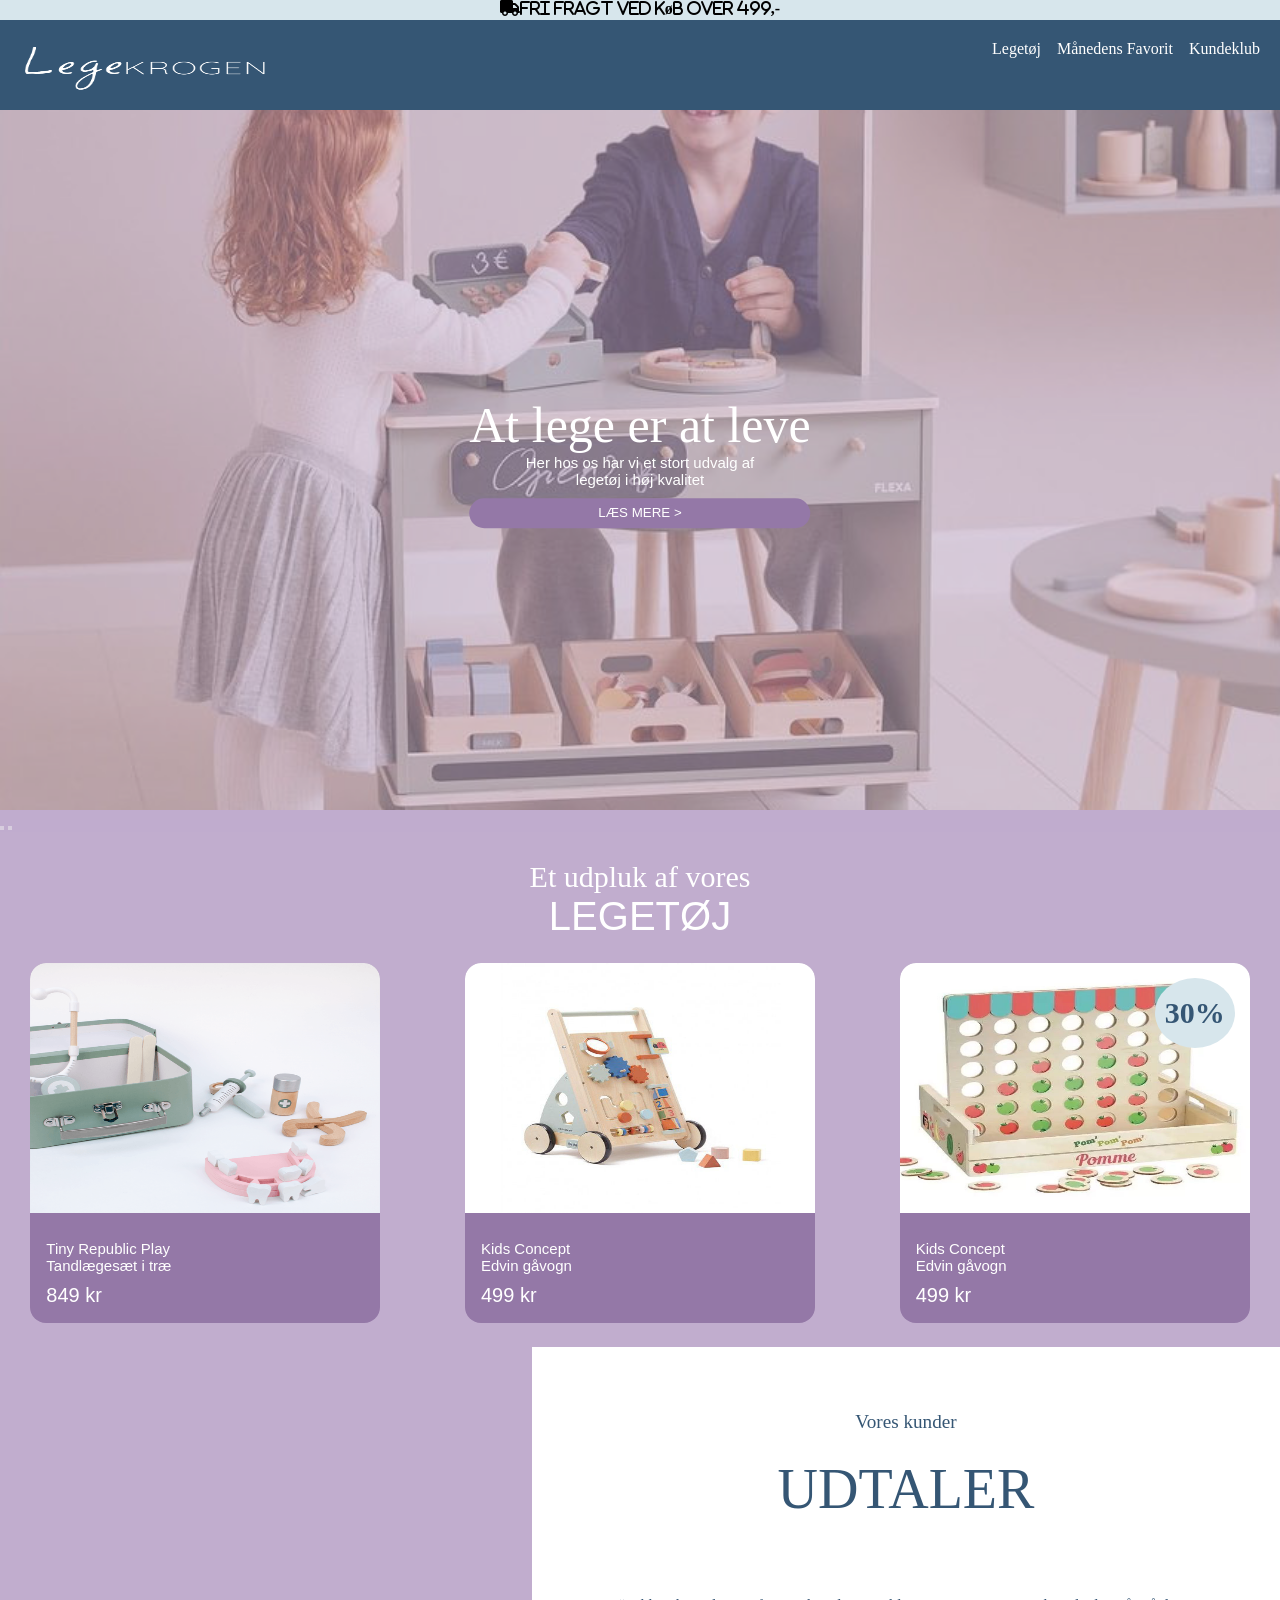
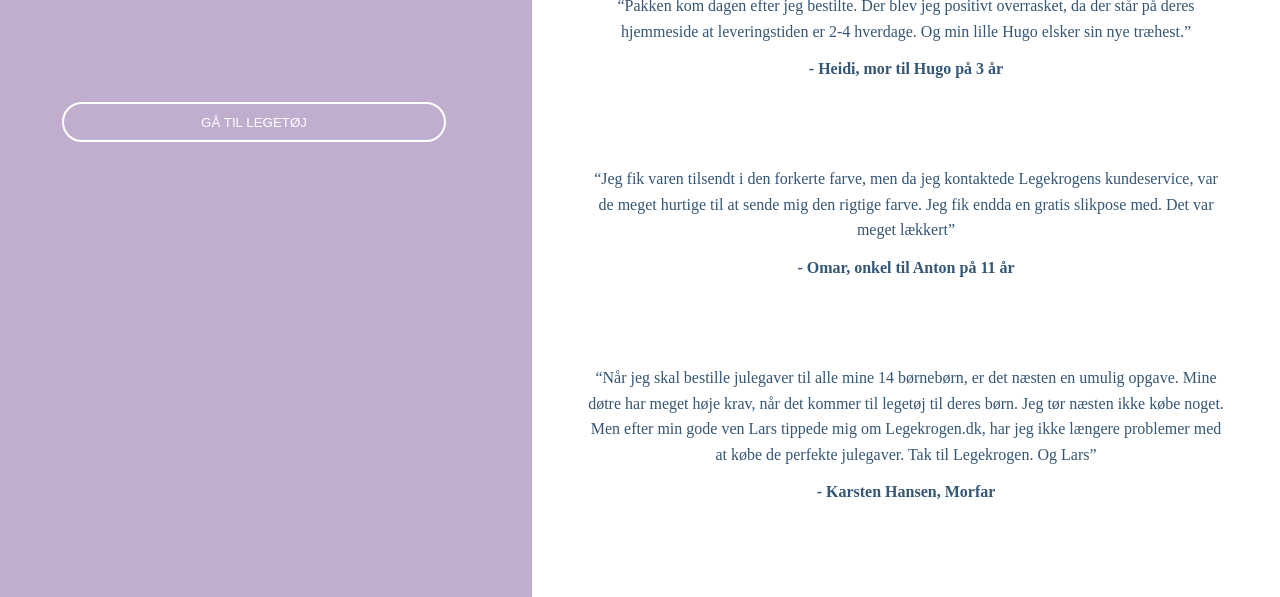
==== index.html @ 9fa15abd "1" ====
<!doctype html>
<html lang="en">
  <head>
    <meta charset="UTF-8" />
    <meta name="viewport" content="width=device-width, initial-scale=1.0" />

    <link
      rel="stylesheet"
      href="https://cdnjs.cloudflare.com/ajax/libs/font-awesome/6.7.2/css/all.min.css"
    />

    <link rel="stylesheet" href="index.css" />
    <script src="index.js" type="module"></script>

    <script src="js/komponenter/burgerMenu.js" defer></script>
    <script src="js/komponenter/slider.js" defer></script>

    <title>LegeKrogen</title>
  </head>
  <body>
    <p class="fa-solid">
      <i class="fa-solid fa-truck"></i>Fri fragt ved køb over 499,-
    </p>
    <header class="header">
      <nav class="MainNav wrapper">
        <img class="Nav-logo" src="assets/logo/legekrogen_logo.png" alt="" />

        <div class="burger">
          <div class="bar"></div>
          <div class="bar"></div>
          <div class="bar"></div>
        </div>

        <ul class="mainNav-ul">
          <li class="mainNav-item">
            <a href="linkpoint.html" class="mainNav-link">Legetøj</a>
          </li>
          <li class="mainNav-item">
            <a href="linkpoint.html" class="mainNav-link">Månedens Favorit</a>
          </li>
          <li class="mainNav-item">
            <a href="linkpoint.html" class="mainNav-link">Kundeklub</a>
          </li>
        </ul>
      </nav>
    </header>

    <section class="slider-container">
      <div class="slide active">
        <img class="sliderImg" src="assets/heros/forsiden.jpg" alt="" />
        <div class="slider-text">
          <p class="over-text">At lege er at leve</p>
          <p class="text-slider">
            Her hos os har vi et stort udvalg af <br />
            legetøj i høj kvalitet
          </p>

          <button class="slide-btn">
            <a class="slide-btn" href="linkpoint.html">LÆS MERE ></a>
          </button>
        </div>
      </div>

      <div class="slide">
        <img class="sliderImg" src="assets/heros/medlem.jpg" alt="" />
        <div class="slider-text">
          <p class="over-text">At lege er at leve</p>
          <p class="text-slider">
            Her hos os har vi et stort udvalg af <br />
            legetøj i høj kvalitet
          </p>

          <button class="slide-btn">
            <a class="slide-btn" href="linkpoint.html">LÆS MERE ></a>
          </button>
        </div>
      </div>
      <div class="slide">
        <img class="sliderImg" src="assets/heros/produkter.jpg" alt="" />
        <div class="slider-text">
          <p class="over-text">At lege er at leve</p>
          <p class="text-slider">
            Her hos os har vi et stort udvalg af <br />
            legetøj i høj kvalitet
          </p>

          <button class="slide-btn">
            <a class="slide-btn" href="linkpoint.html">LÆS MERE ></a>
          </button>
        </div>
      </div>

      <div class="slider-buttons">
        <button class="previous"></button>
        <button class="next"></button>
      </div>
    </section>

     <section class="cards multi-flex">
      <div class="overskriftCardUpper">
        <h1 class="card-headheader" >Et udpluk af vores</h1>
        <h1 class="card-head">LEGETØJ</h1>
      </div>

      <article class="card wrapper">
        <div class="card__head">
          <img
            src="assets/products/product1.jpg"
            alt=""
            class="card__img"
          />
        </div>
        <div class="card__body">
          <p class="card-overskrift">Tiny Republic Play</p>
          <p class="card-text">Tandlægesæt i træ</p>
          <p class="card-pris"> 849 kr</p>
        </div>
      </article>

      <article class="card wrapper">
        <div class="card__head">
          <img
            src="assets/products/product2.jpg"
            alt=""
            class="card__img"
          />
        </div>
        <div class="card__body">
          <p class="card-overskrift">Kids Concept</p>
          <p class="card-text">Edvin gåvogn</p>
          <p class="card-pris">499 kr</p>
        </div>
      </article>

      <article class="card wrapper">
        <div class="card__head">
          <img
            src="assets/products/product3.jpg"
            alt=""
            class="card__img"
          />
        </div>
        <div class="card__body wrapper">
          <p class="card-overskrift">Kids Concept</p>
          <p class="card-text">Edvin gåvogn</p>
          <p class="card-pris">499 kr</p>
        </div>

        <div class="circle">
            <p>30%</p>
        </div>
      </article>


      <button class="BTN-cards">
        <a href="linkpoint.html">GÅ TIL LEGETØJ</a>
      </button>


      <section class="udtagelser-container">
        <h3>Vores kunder</h3>
        <h1>UDTALER</h1>

       <div class="udtagelser">
            <p>“Pakken kom dagen efter jeg bestilte. Der blev jeg positivt overrasket, 
                da der står på deres hjemmeside at leveringstiden er 2-4 hverdage. 
                Og min lille Hugo elsker sin nye træhest.”</p>
                <p>- Heidi, mor til Hugo på 3 år</p>
       </div>


        
 <div class="udtagelser">
            <p>“Jeg fik varen tilsendt i den forkerte farve, men da jeg kontaktede Legekrogens kundeservice, 
                var de meget hurtige til at sende mig den rigtige farve. Jeg fik endda en gratis slikpose med. 
                Det var meget lækkert”</p>
                <p>- Omar, onkel til Anton på 11 år</p>
    
 </div>

        
     <div class="udtagelser">
            <p>“Når jeg skal bestille julegaver til alle mine 14 børnebørn, er det næsten en umulig opgave. 
                Mine døtre har meget høje krav, når det kommer til legetøj til deres børn. Jeg tør næsten ikke købe 
                noget. Men efter min gode ven Lars tippede mig om Legekrogen.dk, har jeg ikke længere problemer med at 
                købe de perfekte julegaver. Tak til Legekrogen. Og Lars”</p>
                <p>- Karsten Hansen, Morfar</p>
     </div>



      </section>




  </body>
</html>
---- index.css ----
@import url(css/style.css);

@import url(css/Layout/burgermenu.css);
@import url(css/Layout/slider.css);
@import url(css/Layout/cards.css);
@import url(css/Layout/udtageler.css);
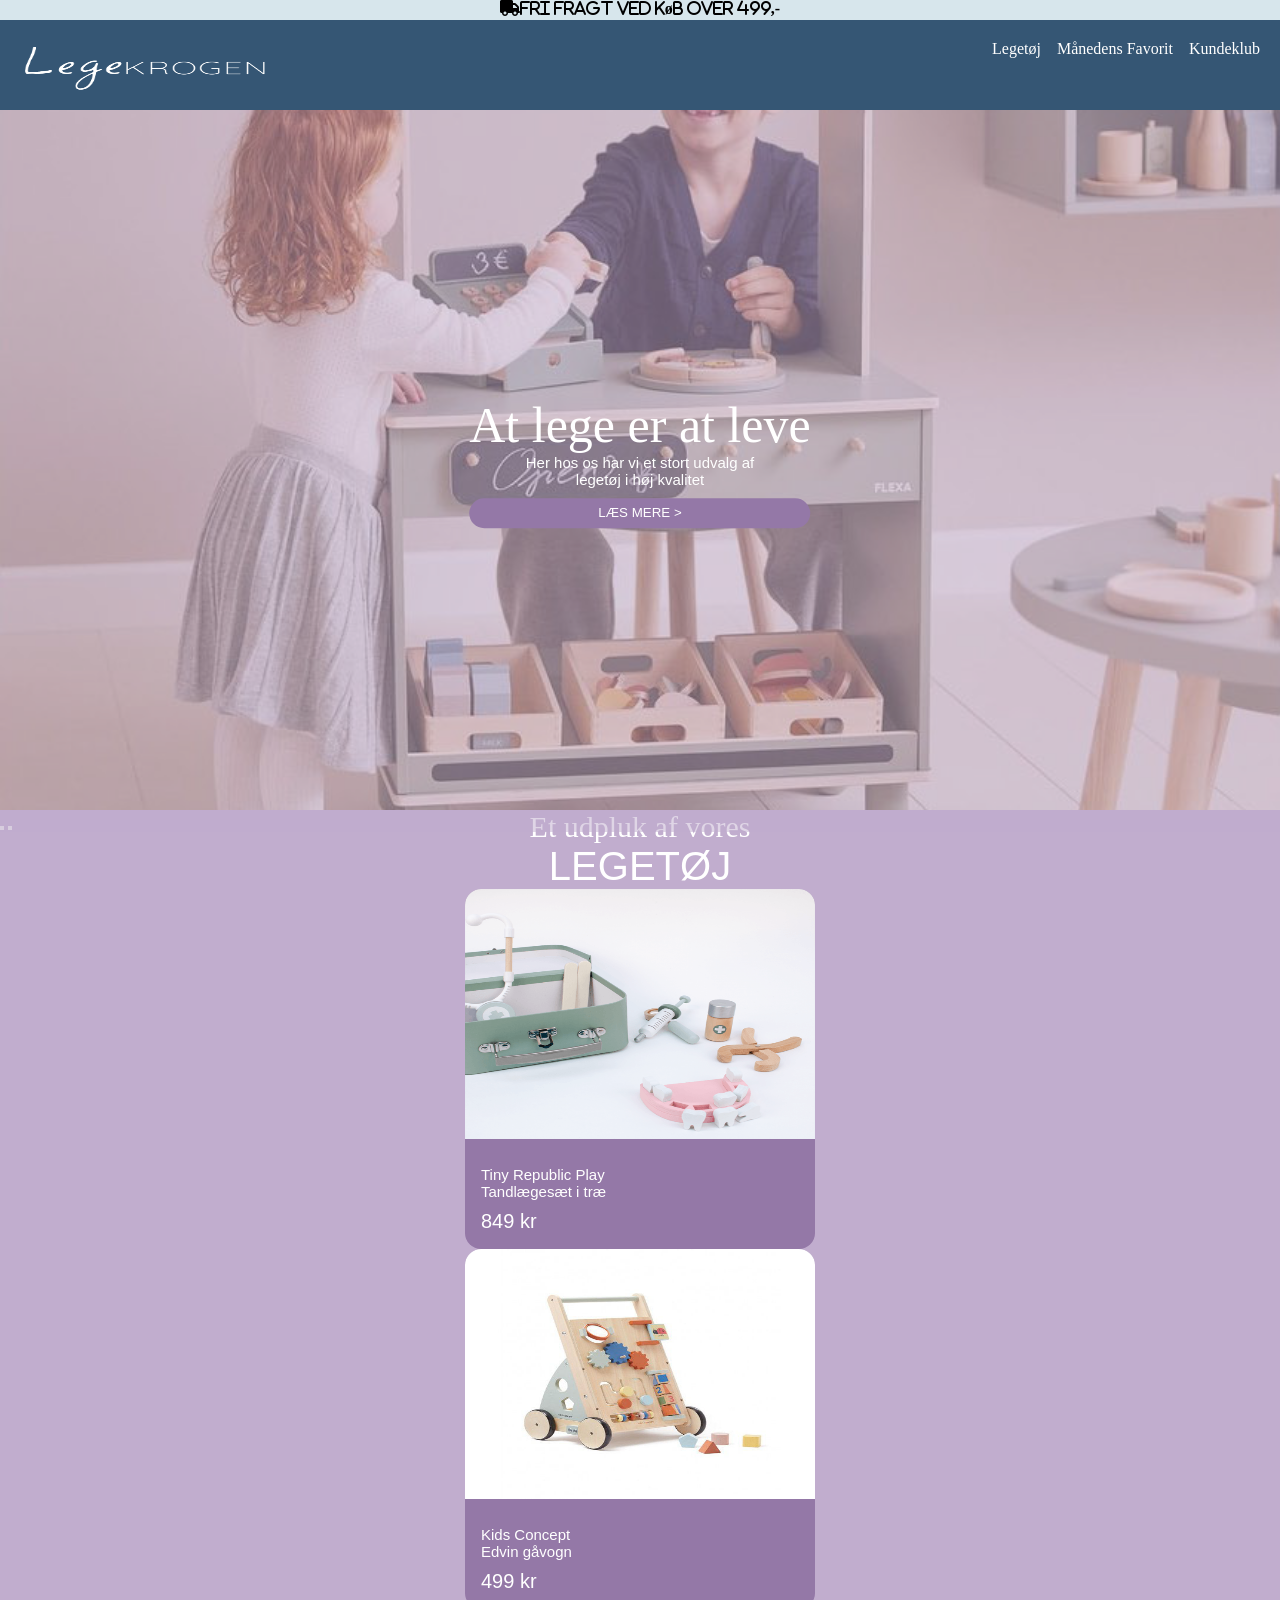
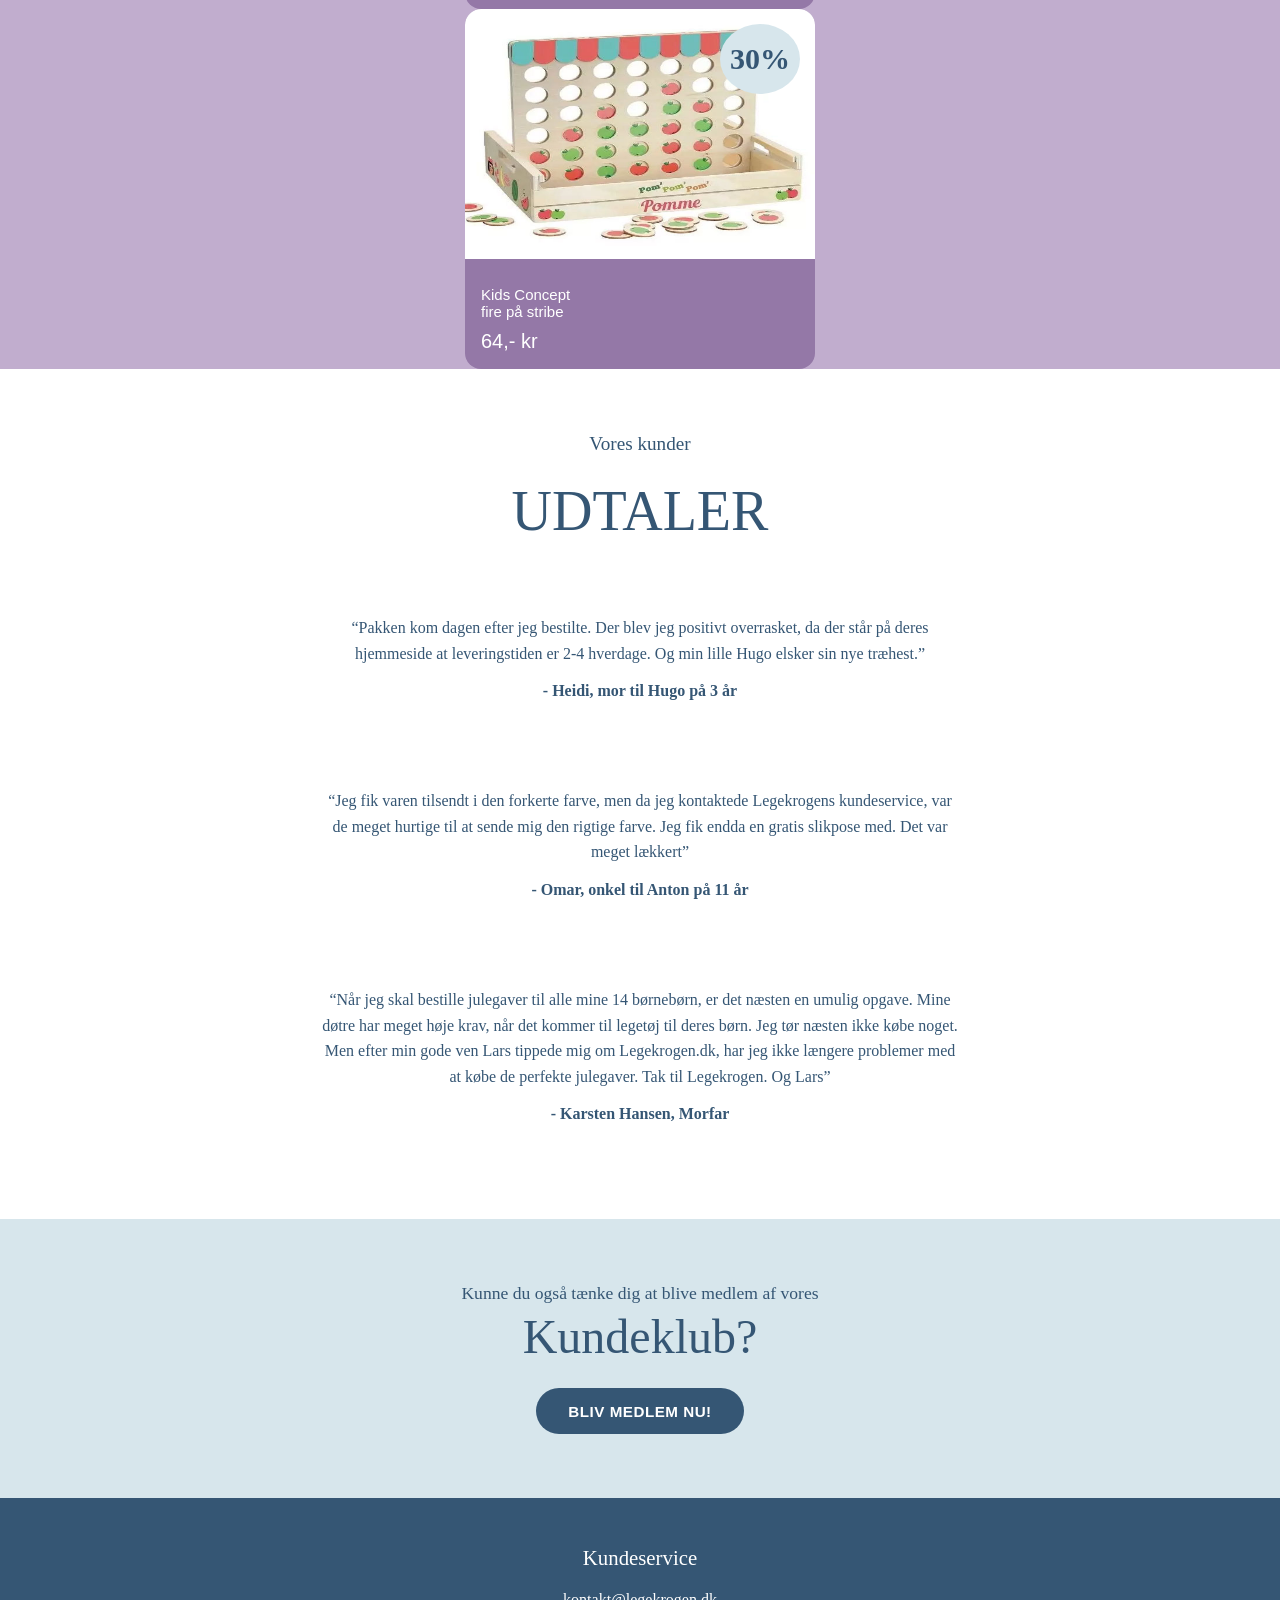
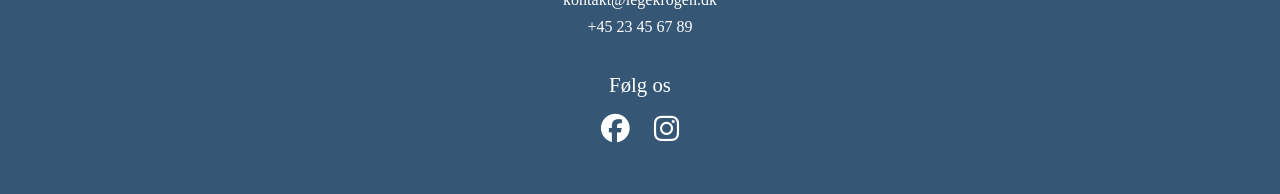
==== commit b18f6049: "2" ====
--- a/index.html
+++ b/index.html
@@ -96,13 +96,13 @@
       </div>
     </section>
 
-     <section class="cards multi-flex">
+     <section class="cards">
       <div class="overskriftCardUpper">
         <h1 class="card-headheader" >Et udpluk af vores</h1>
         <h1 class="card-head">LEGETØJ</h1>
       </div>
 
-      <article class="card wrapper">
+      <article class="card">
         <div class="card__head">
           <img
             src="assets/products/product1.jpg"
@@ -117,7 +117,7 @@
         </div>
       </article>
 
-      <article class="card wrapper">
+      <article class="card">
         <div class="card__head">
           <img
             src="assets/products/product2.jpg"
@@ -132,7 +132,7 @@
         </div>
       </article>
 
-      <article class="card wrapper">
+      <article class="card">
         <div class="card__head">
           <img
             src="assets/products/product3.jpg"
@@ -140,10 +140,10 @@
             class="card__img"
           />
         </div>
-        <div class="card__body wrapper">
+        <div class="card__body">
           <p class="card-overskrift">Kids Concept</p>
-          <p class="card-text">Edvin gåvogn</p>
-          <p class="card-pris">499 kr</p>
+          <p class="card-text">fire på stribe</p>
+          <p class="card-pris">64,- kr</p>
         </div>
 
         <div class="circle">
@@ -152,9 +152,6 @@
       </article>
 
 
-      <button class="BTN-cards">
-        <a href="linkpoint.html">GÅ TIL LEGETØJ</a>
-      </button>
 
 
       <section class="udtagelser-container">
@@ -163,35 +160,63 @@
 
        <div class="udtagelser">
             <p>“Pakken kom dagen efter jeg bestilte. Der blev jeg positivt overrasket, 
-                da der står på deres hjemmeside at leveringstiden er 2-4 hverdage. 
-                Og min lille Hugo elsker sin nye træhest.”</p>
-                <p>- Heidi, mor til Hugo på 3 år</p>
+            da der står på deres hjemmeside at leveringstiden er 2-4 hverdage. 
+            Og min lille Hugo elsker sin nye træhest.”</p>
+            <p>- Heidi, mor til Hugo på 3 år</p>
        </div>
 
 
         
- <div class="udtagelser">
+        <div class="udtagelser">
             <p>“Jeg fik varen tilsendt i den forkerte farve, men da jeg kontaktede Legekrogens kundeservice, 
                 var de meget hurtige til at sende mig den rigtige farve. Jeg fik endda en gratis slikpose med. 
-                Det var meget lækkert”</p>
-                <p>- Omar, onkel til Anton på 11 år</p>
-    
- </div>
+                 Det var meget lækkert”</p>
+            <p>- Omar, onkel til Anton på 11 år</p>
+        </div>
 
         
      <div class="udtagelser">
-            <p>“Når jeg skal bestille julegaver til alle mine 14 børnebørn, er det næsten en umulig opgave. 
+        <p>“Når jeg skal bestille julegaver til alle mine 14 børnebørn, er det næsten en umulig opgave. 
                 Mine døtre har meget høje krav, når det kommer til legetøj til deres børn. Jeg tør næsten ikke købe 
                 noget. Men efter min gode ven Lars tippede mig om Legekrogen.dk, har jeg ikke længere problemer med at 
                 købe de perfekte julegaver. Tak til Legekrogen. Og Lars”</p>
-                <p>- Karsten Hansen, Morfar</p>
+         <p>- Karsten Hansen, Morfar</p>
      </div>
 
-
-
       </section>
 
 
+
+      <section class="kundeklub-container">
+        <p>Kunne du også tænke dig at blive medlem af vores</p>
+        <h3>Kundeklub?</h3>
+
+        <button class="kundeclub-BTN"><a href="#">BLIV MEDLEM NU!</a></button>
+
+
+      </section>
+
+
+             <footer class="footer-conatiner">
+          <div class="inner-container">
+        
+            <div class="footer-left">
+                <h3>Kundeservice</h3>
+                <p> kontakt@legekrogen.dk</p>
+                <p>+45 23 45 67 89</p>
+            </div>
+    
+            <div class="footer-center">
+                <h2>Følg os</h2>
+    
+                <div class="socials">
+                    <a href="#"><i><div class="fa-brands fa-facebook"></div></i></a>
+                    <a href="#"><i><div class="fa-brands fa-instagram"></div></i></a>
+                </div> 
+            </div>
+    
+    </div>
+    </footer> 
 
 
   </body>
--- a/index.css
+++ b/index.css
@@ -4,4 +4,6 @@
 @import url(css/Layout/burgermenu.css);
 @import url(css/Layout/slider.css);
 @import url(css/Layout/cards.css);
-@import url(css/Layout/udtageler.css);+@import url(css/Layout/udtageler.css);
+@import url(css/Layout/kundeklub.css);
+@import url(css/Layout/footer.css);
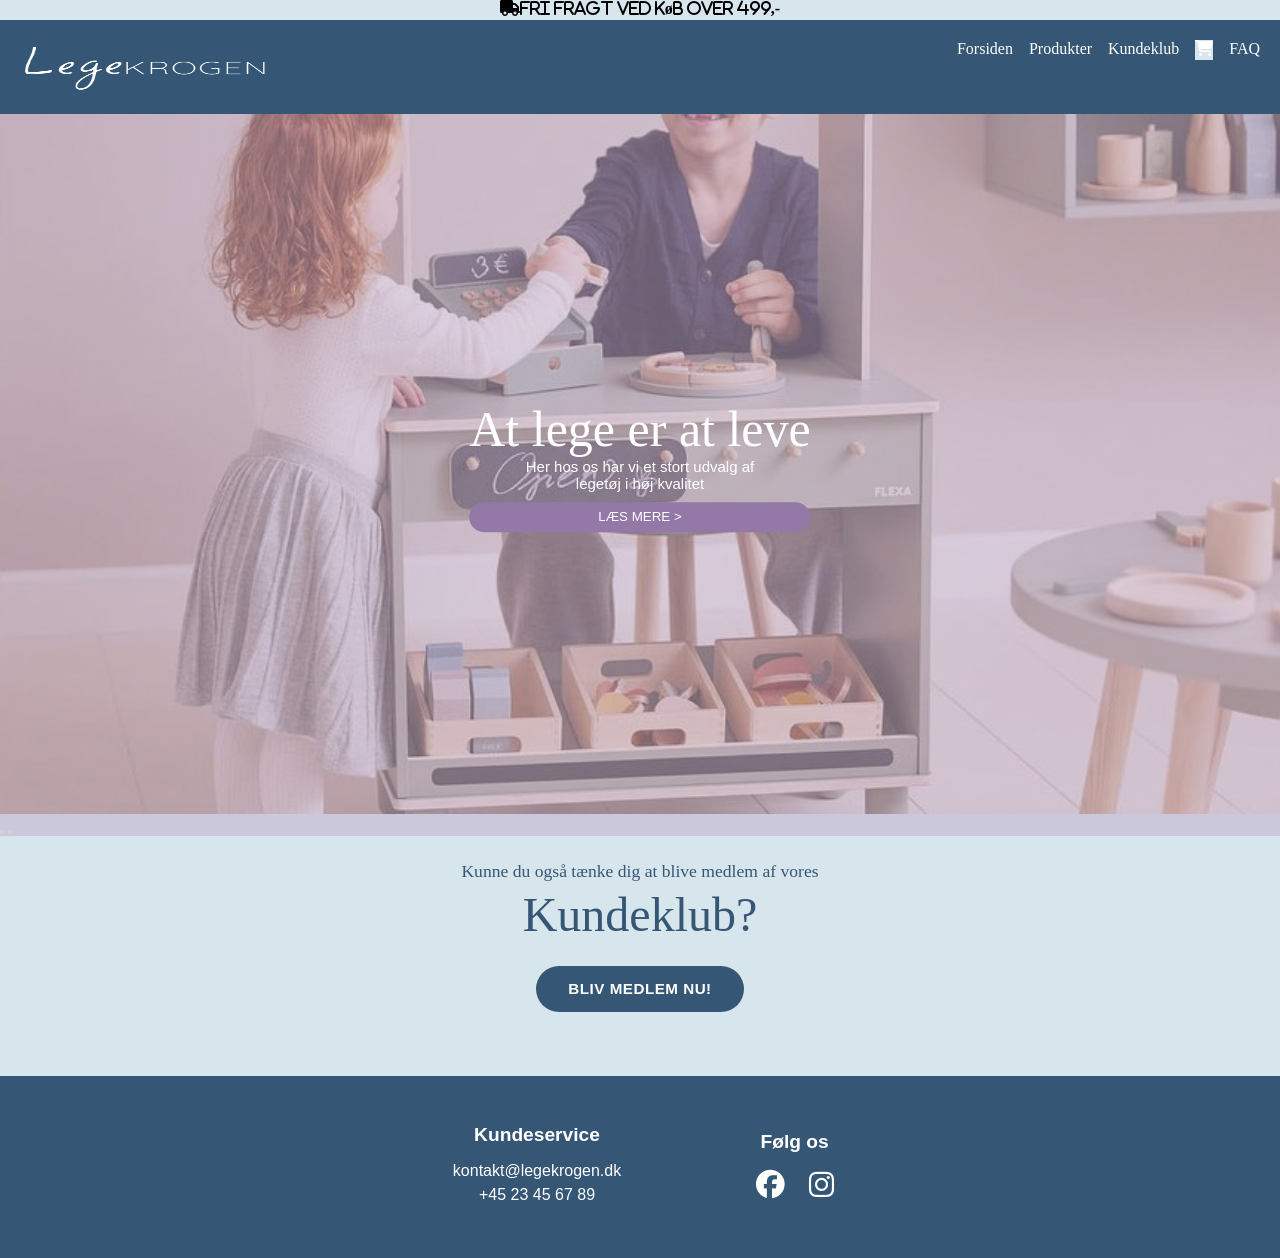
==== commit c889806d: "product" ====
--- a/index.html
+++ b/index.html
@@ -12,7 +12,7 @@
     <link rel="stylesheet" href="index.css" />
     <script src="index.js" type="module"></script>
 
-    <script src="js/komponenter/burgerMenu.js" defer></script>
+    <!-- <script src="js/komponenter/burgerMenu.js" defer></script> -->
     <script src="js/komponenter/slider.js" defer></script>
 
     <title>LegeKrogen</title>
@@ -21,29 +21,7 @@
     <p class="fa-solid">
       <i class="fa-solid fa-truck"></i>Fri fragt ved køb over 499,-
     </p>
-    <header class="header">
-      <nav class="MainNav wrapper">
-        <img class="Nav-logo" src="assets/logo/legekrogen_logo.png" alt="" />
-
-        <div class="burger">
-          <div class="bar"></div>
-          <div class="bar"></div>
-          <div class="bar"></div>
-        </div>
-
-        <ul class="mainNav-ul">
-          <li class="mainNav-item">
-            <a href="linkpoint.html" class="mainNav-link">Legetøj</a>
-          </li>
-          <li class="mainNav-item">
-            <a href="linkpoint.html" class="mainNav-link">Månedens Favorit</a>
-          </li>
-          <li class="mainNav-item">
-            <a href="linkpoint.html" class="mainNav-link">Kundeklub</a>
-          </li>
-        </ul>
-      </nav>
-    </header>
+    <header class="header"></header>
 
     <section class="slider-container">
       <div class="slide active">
@@ -56,7 +34,7 @@
           </p>
 
           <button class="slide-btn">
-            <a class="slide-btn" href="linkpoint.html">LÆS MERE ></a>
+            <a class="slide-btn" href="pr">LÆS MERE ></a>
           </button>
         </div>
       </div>
@@ -71,7 +49,7 @@
           </p>
 
           <button class="slide-btn">
-            <a class="slide-btn" href="linkpoint.html">LÆS MERE ></a>
+            <a class="slide-btn" href="products.html">LÆS MERE ></a>
           </button>
         </div>
       </div>
@@ -85,7 +63,7 @@
           </p>
 
           <button class="slide-btn">
-            <a class="slide-btn" href="linkpoint.html">LÆS MERE ></a>
+            <a class="slide-btn" href="products.html">LÆS MERE ></a>
           </button>
         </div>
       </div>
@@ -96,128 +74,29 @@
       </div>
     </section>
 
-     <section class="cards">
+    <section class="cards">
       <div class="overskriftCardUpper">
-        <h1 class="card-headheader" >Et udpluk af vores</h1>
+        <h1 class="card-headheader">Et udpluk af vores</h1>
         <h1 class="card-head">LEGETØJ</h1>
       </div>
 
-      <article class="card">
-        <div class="card__head">
-          <img
-            src="assets/products/product1.jpg"
-            alt=""
-            class="card__img"
-          />
-        </div>
-        <div class="card__body">
-          <p class="card-overskrift">Tiny Republic Play</p>
-          <p class="card-text">Tandlægesæt i træ</p>
-          <p class="card-pris"> 849 kr</p>
-        </div>
-      </article>
+      <div class="recommended-products-list"></div>
+    </section>
 
-      <article class="card">
-        <div class="card__head">
-          <img
-            src="assets/products/product2.jpg"
-            alt=""
-            class="card__img"
-          />
-        </div>
-        <div class="card__body">
-          <p class="card-overskrift">Kids Concept</p>
-          <p class="card-text">Edvin gåvogn</p>
-          <p class="card-pris">499 kr</p>
-        </div>
-      </article>
+    <section class="udtagelser-container">
+      <h3>Vores kunder</h3>
+      <h1>UDTALER</h1>
 
-      <article class="card">
-        <div class="card__head">
-          <img
-            src="assets/products/product3.jpg"
-            alt=""
-            class="card__img"
-          />
-        </div>
-        <div class="card__body">
-          <p class="card-overskrift">Kids Concept</p>
-          <p class="card-text">fire på stribe</p>
-          <p class="card-pris">64,- kr</p>
-        </div>
+      <div class="udtagelser"></div>
+    </section>
 
-        <div class="circle">
-            <p>30%</p>
-        </div>
-      </article>
+    <section class="kundeklub-container">
+      <!--  <p>Kunne du også tænke dig at blive medlem af vores</p>
+      <h3>Kundeklub?</h3>
 
+      <button class="kundeclub-BTN"><a href="#">BLIV MEDLEM NU!</a></button> -->
+    </section>
 
-
-
-      <section class="udtagelser-container">
-        <h3>Vores kunder</h3>
-        <h1>UDTALER</h1>
-
-       <div class="udtagelser">
-            <p>“Pakken kom dagen efter jeg bestilte. Der blev jeg positivt overrasket, 
-            da der står på deres hjemmeside at leveringstiden er 2-4 hverdage. 
-            Og min lille Hugo elsker sin nye træhest.”</p>
-            <p>- Heidi, mor til Hugo på 3 år</p>
-       </div>
-
-
-        
-        <div class="udtagelser">
-            <p>“Jeg fik varen tilsendt i den forkerte farve, men da jeg kontaktede Legekrogens kundeservice, 
-                var de meget hurtige til at sende mig den rigtige farve. Jeg fik endda en gratis slikpose med. 
-                 Det var meget lækkert”</p>
-            <p>- Omar, onkel til Anton på 11 år</p>
-        </div>
-
-        
-     <div class="udtagelser">
-        <p>“Når jeg skal bestille julegaver til alle mine 14 børnebørn, er det næsten en umulig opgave. 
-                Mine døtre har meget høje krav, når det kommer til legetøj til deres børn. Jeg tør næsten ikke købe 
-                noget. Men efter min gode ven Lars tippede mig om Legekrogen.dk, har jeg ikke længere problemer med at 
-                købe de perfekte julegaver. Tak til Legekrogen. Og Lars”</p>
-         <p>- Karsten Hansen, Morfar</p>
-     </div>
-
-      </section>
-
-
-
-      <section class="kundeklub-container">
-        <p>Kunne du også tænke dig at blive medlem af vores</p>
-        <h3>Kundeklub?</h3>
-
-        <button class="kundeclub-BTN"><a href="#">BLIV MEDLEM NU!</a></button>
-
-
-      </section>
-
-
-             <footer class="footer-conatiner">
-          <div class="inner-container">
-        
-            <div class="footer-left">
-                <h3>Kundeservice</h3>
-                <p> kontakt@legekrogen.dk</p>
-                <p>+45 23 45 67 89</p>
-            </div>
-    
-            <div class="footer-center">
-                <h2>Følg os</h2>
-    
-                <div class="socials">
-                    <a href="#"><i><div class="fa-brands fa-facebook"></div></i></a>
-                    <a href="#"><i><div class="fa-brands fa-instagram"></div></i></a>
-                </div> 
-            </div>
-    
-    </div>
-    </footer> 
-
-
+    <footer class="footer-container"></footer>
   </body>
 </html>
--- a/index.css
+++ b/index.css
@@ -6,4 +6,7 @@
 @import url(css/Layout/cards.css);
 @import url(css/Layout/udtageler.css);
 @import url(css/Layout/kundeklub.css);
-@import url(css/Layout/footer.css);+@import url(css/Layout/footer.css);
+@import url(css/Layout/faq.css);
+@import url(css/Layout/kurv.css);
+@import url(css/Layout/forsiden.css);
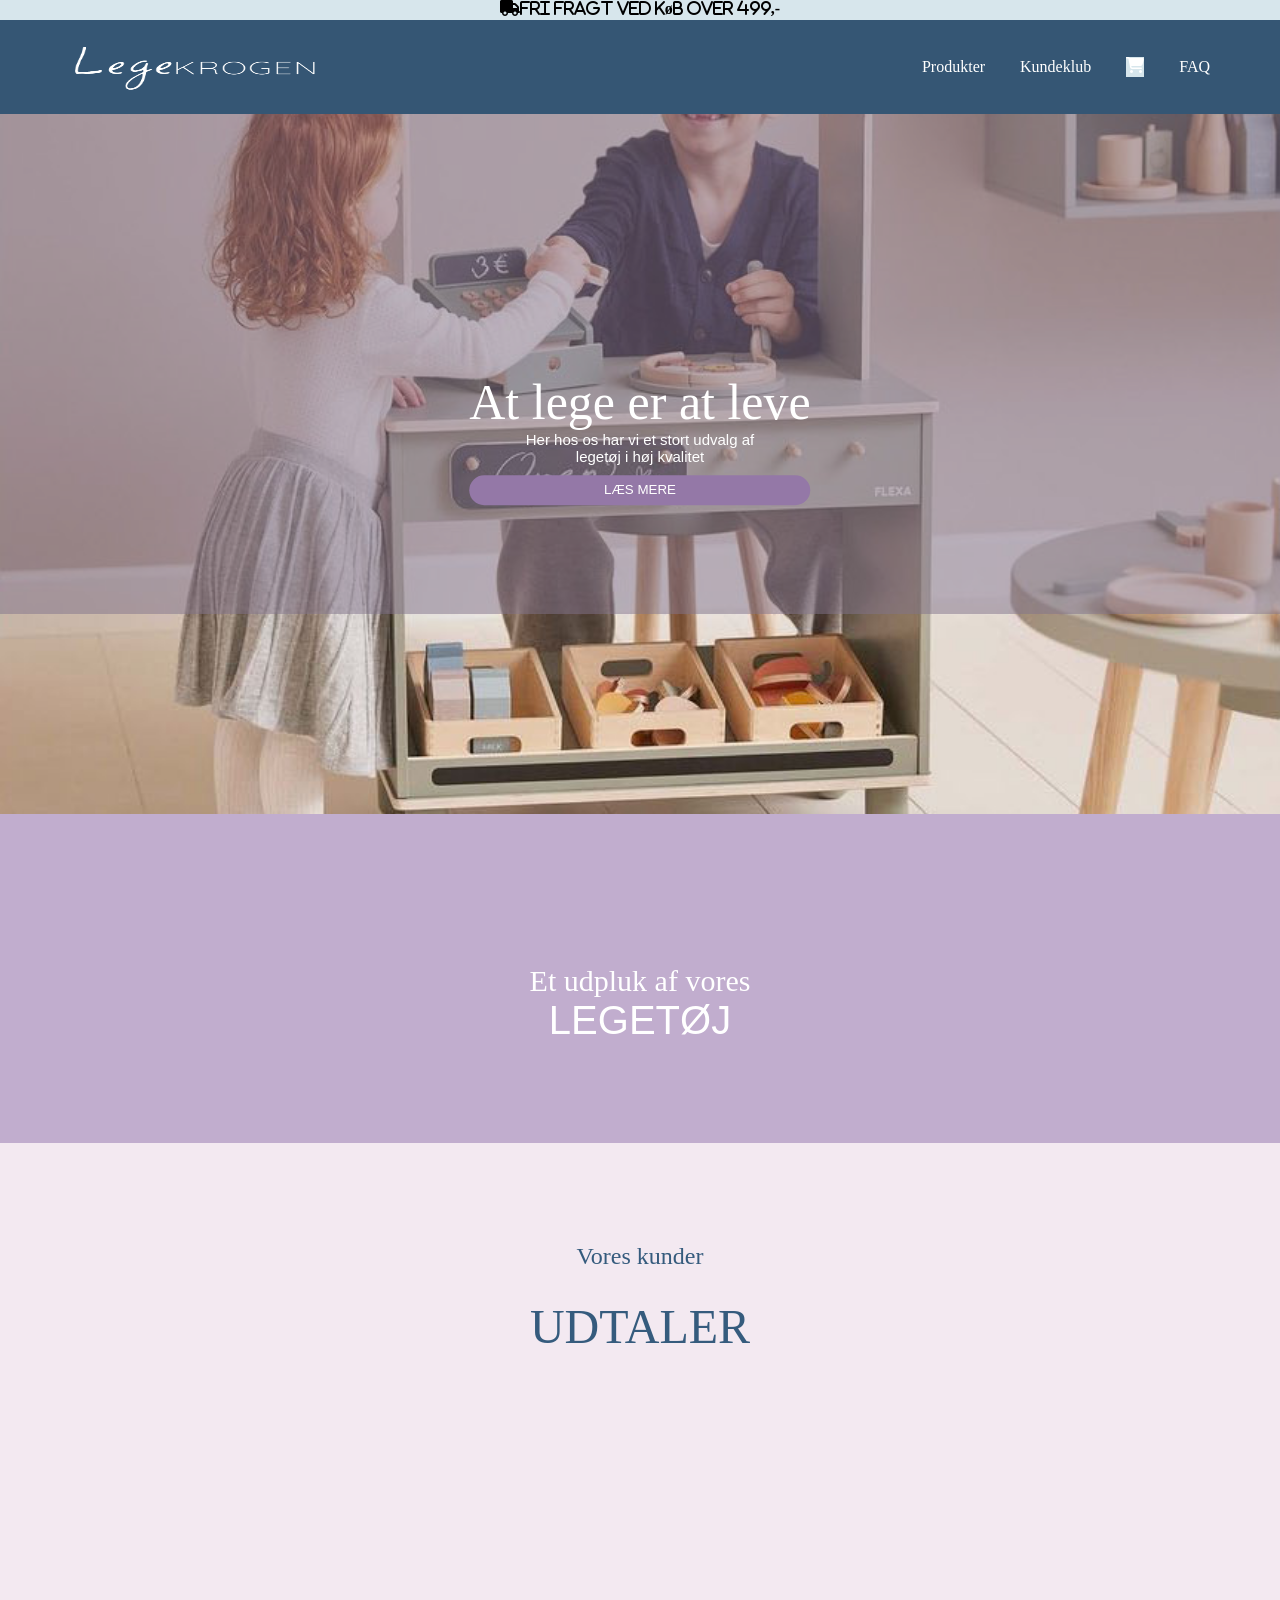
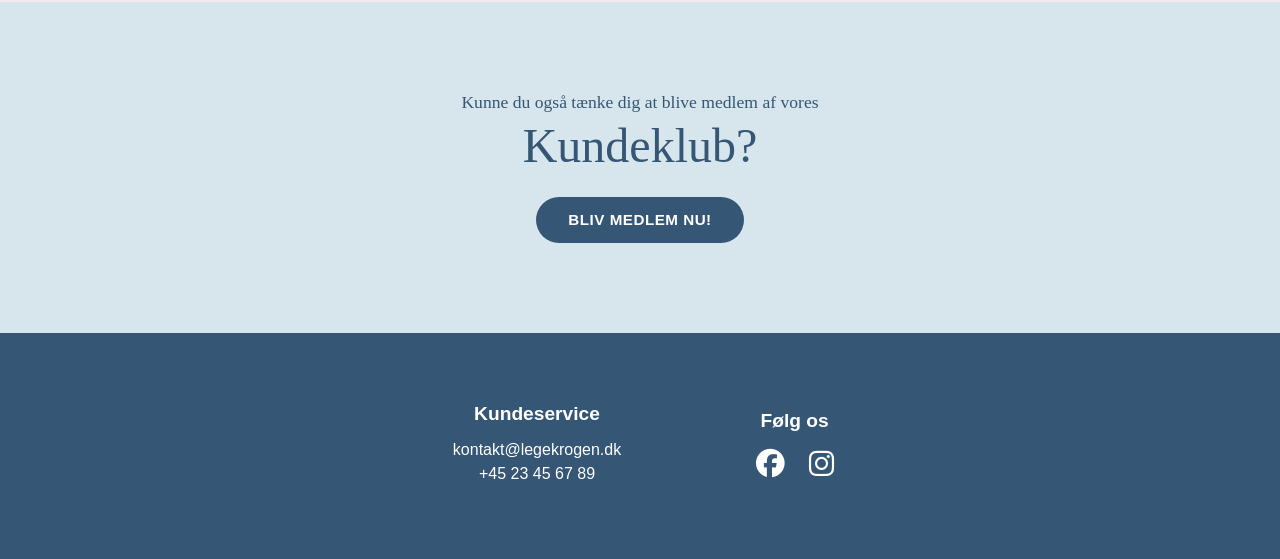
==== commit 747e50cf: "66" ====
--- a/index.html
+++ b/index.html
@@ -34,7 +34,7 @@
           </p>
 
           <button class="slide-btn">
-            <a class="slide-btn" href="pr">LÆS MERE ></a>
+            <a class="slide-btn" href="pr">LÆS MERE</a>
           </button>
         </div>
       </div>
@@ -49,7 +49,7 @@
           </p>
 
           <button class="slide-btn">
-            <a class="slide-btn" href="products.html">LÆS MERE ></a>
+            <a class="slide-btn" href="products.html">LÆS MERE</a>
           </button>
         </div>
       </div>
@@ -63,7 +63,7 @@
           </p>
 
           <button class="slide-btn">
-            <a class="slide-btn" href="products.html">LÆS MERE ></a>
+            <a class="slide-btn" href="products.html">LÆS MERE</a>
           </button>
         </div>
       </div>
@@ -91,10 +91,7 @@
     </section>
 
     <section class="kundeklub-container">
-      <!--  <p>Kunne du også tænke dig at blive medlem af vores</p>
-      <h3>Kundeklub?</h3>
-
-      <button class="kundeclub-BTN"><a href="#">BLIV MEDLEM NU!</a></button> -->
+     
     </section>
 
     <footer class="footer-container"></footer>
--- a/index.css
+++ b/index.css
@@ -9,4 +9,227 @@
 @import url(css/Layout/footer.css);
 @import url(css/Layout/faq.css);
 @import url(css/Layout/kurv.css);
-@import url(css/Layout/forsiden.css);+@import url(css/Layout/forsiden.css);
+
+
+
+
+/* =========================================
+   RESPONSIVE - COMPUTER
+   ========================================= */
+
+@media (min-width: 1024px) {
+
+  /* -------------------------
+     GENERELT
+     ------------------------- */
+
+  body {
+    overflow-x: hidden;
+  }
+
+  .wrapper {
+    max-width: 1200px;
+    margin: 0 auto;
+  }
+
+
+  /* -------------------------
+     HEADER
+     ------------------------- */
+
+  .MainNav {
+    max-width: 1200px;
+    margin: 0 auto;
+    padding: 0 30px;
+  }
+
+  .mainNav-ul {
+    display: flex;
+    align-items: center;
+    gap: 35px;
+  }
+
+  .burger {
+    display: none;
+  }
+
+
+  /* -------------------------
+     FORSIDE - SLIDER
+     ------------------------- */
+
+  .slider {
+    width: 100%;
+    height: 650px;
+    position: relative;
+    overflow: hidden;
+  }
+
+  .slide {
+    width: 100%;
+    height: 650px;
+    position: absolute;
+    inset: 0;
+  }
+
+  .sliderImg {
+    width: 100%;
+    height: 100%;
+    object-fit: cover;
+  }
+
+
+  /* -------------------------
+     FORSIDE - PRODUKTER
+     ------------------------- */
+
+  .cards {
+    padding: 100px 40px;
+    position: relative;
+    z-index: 1;
+  }
+
+  .recommended-products-list {
+    max-width: 1200px;
+    margin: 0 auto;
+
+    display: grid;
+    grid-template-columns: repeat(3, 1fr);
+    gap: 35px;
+  }
+
+
+  /* -------------------------
+     PRODUKTSIDE
+     ------------------------- */
+
+  .products-section {
+    max-width: 1200px;
+    margin: 0 auto;
+    padding: 80px 30px;
+  }
+
+  .products-list {
+    display: grid;
+    grid-template-columns: repeat(3, 1fr);
+    gap: 35px;
+  }
+
+
+  /* -------------------------
+     PRODUKT CARDS
+     ------------------------- */
+
+  .card {
+    width: 100%;
+  }
+
+  .card__img {
+    width: 100%;
+    height: 300px;
+    object-fit: cover;
+  }
+
+
+  /* -------------------------
+     FAQ
+     ------------------------- */
+
+  .faq-hero {
+    height: 650px;
+  }
+
+  .faq-hero-box {
+    max-width: 600px;
+    padding: 60px 40px;
+  }
+
+  .questions-section {
+    max-width: 1000px;
+    margin: 0 auto;
+    padding: 80px 30px;
+  }
+
+
+  /* -------------------------
+     KUNDEKLUB
+     ------------------------- */
+
+  .kundeklub-container {
+    padding: 90px 30px;
+  }
+
+  .kundeklub-form {
+    max-width: 700px;
+    margin: 0 auto;
+  }
+
+
+  /* -------------------------
+     KUNDEKLUB SIDE
+     ------------------------- */
+
+  .kundeklub-page {
+    max-width: 900px;
+    margin: 0 auto;
+    padding: 80px 30px;
+  }
+
+
+  /* -------------------------
+     KURV
+     ------------------------- */
+
+  .cart-section {
+    max-width: 1000px;
+    margin: 0 auto;
+    padding: 80px 30px;
+  }
+
+  .cart-card {
+    display: grid;
+    grid-template-columns: 200px 1fr;
+    gap: 30px;
+    align-items: center;
+  }
+
+  .cart-card img {
+    width: 200px;
+    height: 200px;
+    object-fit: cover;
+  }
+
+  .cart-total {
+    text-align: right;
+    margin-top: 40px;
+  }
+
+
+  /* -------------------------
+     UDTALELSER
+     ------------------------- */
+
+  .udtagelser-container {
+    padding: 100px 40px;
+  }
+
+  .udtagelser {
+    max-width: 1200px;
+    margin: 0 auto;
+
+    display: grid;
+    grid-template-columns: repeat(3, 1fr);
+    gap: 30px;
+  }
+
+
+  /* -------------------------
+     FOOTER
+     ------------------------- */
+
+  .footer-container {
+    padding: 70px 40px;
+  }
+
+}
